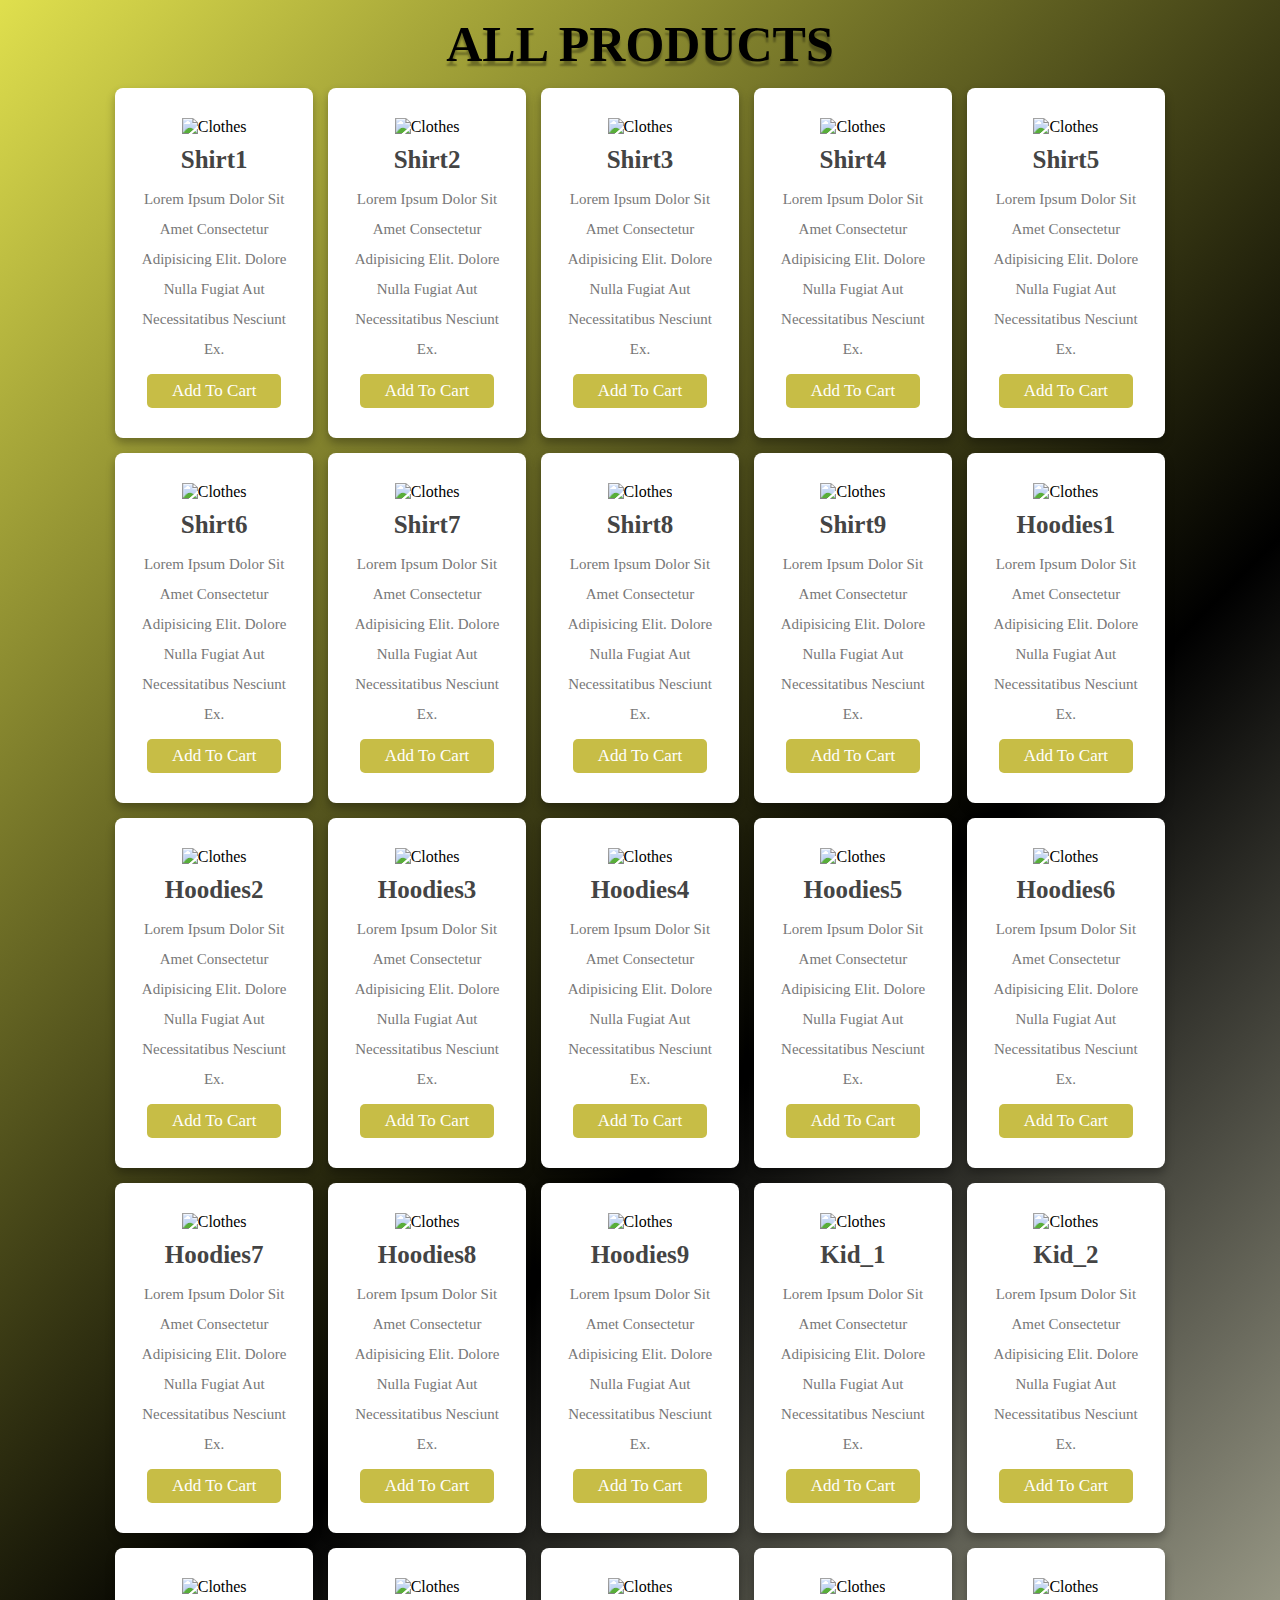
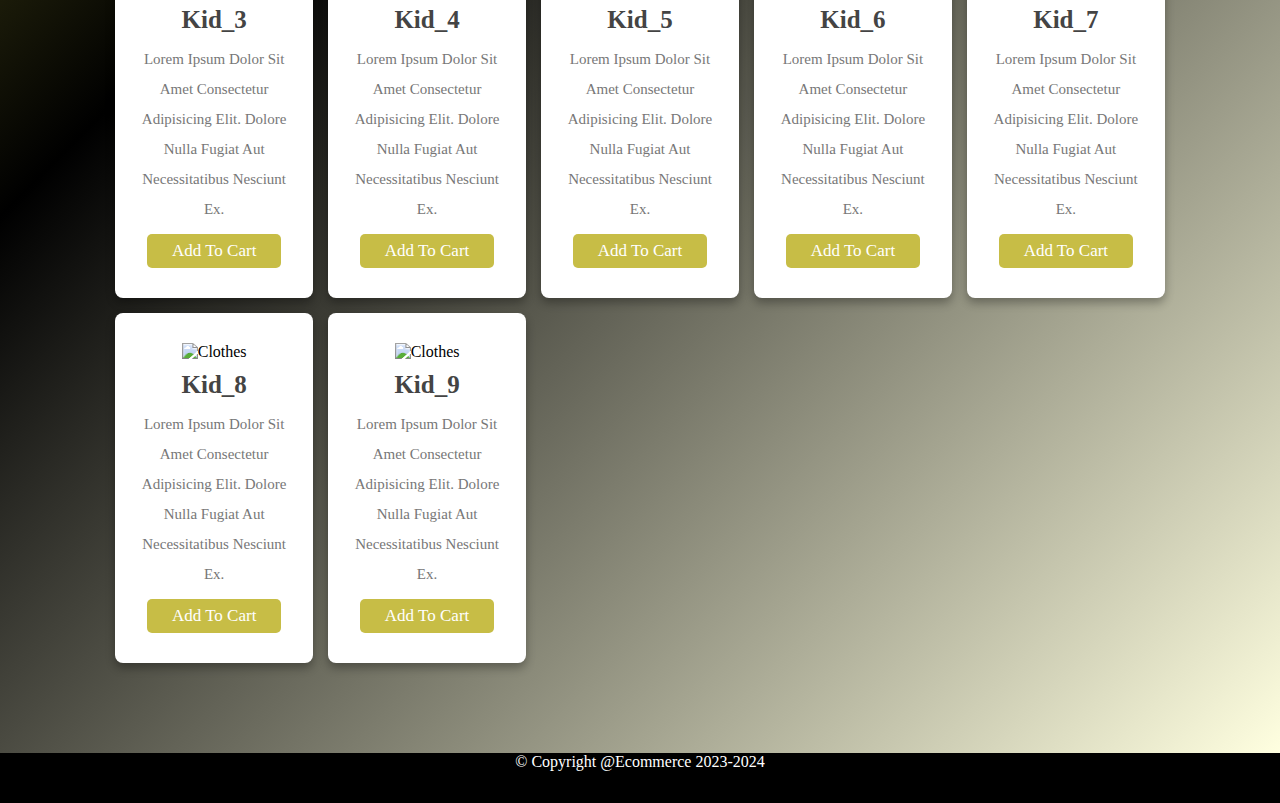
==== 02_allproduct.html @ c49714da "Added All Files" ====
<!DOCTYPE html>
<html lang="en">
<head>
    <!-- required links -->
    <meta charset="UTF-8">
    <meta name="viewport" content="width=device-width, initial-scale=1.0">
    <title>All Products</title>
    <link rel="stylesheet" href="allproduct.css">
</head>
<body>
    <header></header>
    <!-- Creating all products section using Grid -->
    <div class="container">
        <h1 class="heading">all Products</h1>
        <div class="box-container">
            <div class="box">
                <img src="./images/shirt1.jpeg" alt="clothes">
                <h3>shirt1</h3>
                <p>Lorem ipsum dolor sit amet consectetur adipisicing elit. Dolore nulla fugiat aut necessitatibus nesciunt ex.
                </p>
                <a href="#" class="btn">Add to Cart</a>
            </div>
            <div class="box">
                <img src="./images/shirt2.jpeg" alt="clothes">
                <h3>shirt2</h3>
                <p>Lorem ipsum dolor sit amet consectetur adipisicing elit. Dolore nulla fugiat aut necessitatibus nesciunt ex.
                </p>
                <a href="#" class="btn">Add to Cart</a>
            </div>
            <div class="box">
                <img src="./images/shirt3.jpeg" alt="clothes">
                <h3>shirt3</h3>
                <p>Lorem ipsum dolor sit amet consectetur adipisicing elit. Dolore nulla fugiat aut necessitatibus nesciunt ex.
                </p>
                <a href="#" class="btn">Add to Cart</a>
            </div>
            <div class="box">
                <img src="./images/shirt4.jpeg" alt="clothes">
                <h3>shirt4</h3>
                <p>Lorem ipsum dolor sit amet consectetur adipisicing elit. Dolore nulla fugiat aut necessitatibus nesciunt ex.
                </p>
                <a href="#" class="btn">Add to Cart</a>
            </div>
            <div class="box">
                <img src="./images/shirt5.jpeg" alt="clothes">
                <h3>shirt5</h3>
                <p>Lorem ipsum dolor sit amet consectetur adipisicing elit. Dolore nulla fugiat aut necessitatibus nesciunt ex.
                </p>
                <a href="#" class="btn">Add to Cart</a>
            </div>
            <div class="box">
                <img src="./images/shirt6.jpeg" alt="clothes">
                <h3>shirt6</h3>
                <p>Lorem ipsum dolor sit amet consectetur adipisicing elit. Dolore nulla fugiat aut necessitatibus nesciunt ex.
                </p>
                <a href="#" class="btn">Add to Cart</a>
            </div>
            <div class="box">
                <img src="./images/shirt7.jpeg" alt="clothes">
                <h3>shirt7</h3>
                <p>Lorem ipsum dolor sit amet consectetur adipisicing elit. Dolore nulla fugiat aut necessitatibus nesciunt ex.
                </p>
                <a href="#" class="btn">Add to Cart</a>
            </div>
            <div class="box">
                <img src="./images/shirt8.jpeg" alt="clothes">
                <h3>shirt8</h3>
                <p>Lorem ipsum dolor sit amet consectetur adipisicing elit. Dolore nulla fugiat aut necessitatibus nesciunt ex.
                </p>
                <a href="#" class="btn">Add to Cart</a>
            </div>
            <div class="box">
                <img src="./images/shirt9.jpeg" alt="clothes">
                <h3>shirt9</h3>
                <p>Lorem ipsum dolor sit amet consectetur adipisicing elit. Dolore nulla fugiat aut necessitatibus nesciunt ex.
                </p>
                <a href="#" class="btn">Add to Cart</a>
            </div>
            <div class="box">
                <img src="./images/hoodies1.jpeg" alt="clothes">
                <h3>hoodies1</h3>
                <p>Lorem ipsum dolor sit amet consectetur adipisicing elit. Dolore nulla fugiat aut necessitatibus nesciunt ex.
                </p>
                <a href="#" class="btn">Add to Cart</a>
            </div>
            <div class="box">
                <img src="./images/hoodies2.jpeg" alt="clothes">
                <h3>hoodies2</h3>
                <p>Lorem ipsum dolor sit amet consectetur adipisicing elit. Dolore nulla fugiat aut necessitatibus nesciunt ex.
                </p>
                <a href="#" class="btn">Add to Cart</a>
            </div>
            <div class="box">
                <img src="./images/hoodies3.jpeg" alt="clothes">
                <h3>hoodies3</h3>
                <p>Lorem ipsum dolor sit amet consectetur adipisicing elit. Dolore nulla fugiat aut necessitatibus nesciunt ex.
                </p>
                <a href="#" class="btn">Add to Cart</a>
            </div>
            <div class="box">
                <img src="./images/hoodies4.jpeg" alt="clothes">
                <h3>hoodies4</h3>
                <p>Lorem ipsum dolor sit amet consectetur adipisicing elit. Dolore nulla fugiat aut necessitatibus nesciunt ex.
                </p>
                <a href="#" class="btn">Add to Cart</a>
            </div>
            <div class="box">
                <img src="./images/hoodies5.jpeg" alt="clothes">
                <h3>hoodies5</h3>
                <p>Lorem ipsum dolor sit amet consectetur adipisicing elit. Dolore nulla fugiat aut necessitatibus nesciunt ex.
                </p>
                <a href="#" class="btn">Add to Cart</a>
            </div>
            <div class="box">
                <img src="./images/hoodies6.jpeg" alt="clothes">
                <h3>hoodies6</h3>
                <p>Lorem ipsum dolor sit amet consectetur adipisicing elit. Dolore nulla fugiat aut necessitatibus nesciunt ex.
                </p>
                <a href="#" class="btn">Add to Cart</a>
            </div>
            <div class="box">
                <img src="./images/hoodies7.jpeg" alt="clothes">
                <h3>hoodies7</h3>
                <p>Lorem ipsum dolor sit amet consectetur adipisicing elit. Dolore nulla fugiat aut necessitatibus nesciunt ex.
                </p>
                <a href="#" class="btn">Add to Cart</a>
            </div>
            <div class="box">
                <img src="./images/hoodies8.jpeg" alt="clothes">
                <h3>hoodies8</h3>
                <p>Lorem ipsum dolor sit amet consectetur adipisicing elit. Dolore nulla fugiat aut necessitatibus nesciunt ex.
                </p>
                <a href="#" class="btn">Add to Cart</a>
            </div>
            <div class="box">
                <img src="./images/hoodies9.jpeg" alt="clothes">
                <h3>hoodies9</h3>
                <p>Lorem ipsum dolor sit amet consectetur adipisicing elit. Dolore nulla fugiat aut necessitatibus nesciunt ex.
                </p>
                <a href="#" class="btn">Add to Cart</a>
            </div>
            <div class="box">
                <img src="./images/kid_1.jpeg" alt="clothes">
                <h3>kid_1</h3>
                <p>Lorem ipsum dolor sit amet consectetur adipisicing elit. Dolore nulla fugiat aut necessitatibus nesciunt ex.
                </p>
                <a href="#" class="btn">Add to Cart</a>
            </div>
            <div class="box">
                <img src="./images/kid_2.jpeg" alt="clothes">
                <h3>kid_2</h3>
                <p>Lorem ipsum dolor sit amet consectetur adipisicing elit. Dolore nulla fugiat aut necessitatibus nesciunt ex.
                </p>
                <a href="#" class="btn">Add to Cart</a>
            </div>
            <div class="box">
                <img src="./images/kid_3.jpeg" alt="clothes">
                <h3>kid_3</h3>
                <p>Lorem ipsum dolor sit amet consectetur adipisicing elit. Dolore nulla fugiat aut necessitatibus nesciunt ex.
                </p>
                <a href="#" class="btn">Add to Cart</a>
            </div>
            <div class="box">
                <img src="./images/kid_4.jpeg" alt="clothes">
                <h3>kid_4</h3>
                <p>Lorem ipsum dolor sit amet consectetur adipisicing elit. Dolore nulla fugiat aut necessitatibus nesciunt ex.
                </p>
                <a href="#" class="btn">Add to Cart</a>
            </div>
            <div class="box">
                <img src="./images/kid_5.jpeg" alt="clothes">
                <h3>kid_5</h3>
                <p>Lorem ipsum dolor sit amet consectetur adipisicing elit. Dolore nulla fugiat aut necessitatibus nesciunt ex.
                </p>
                <a href="#" class="btn">Add to Cart</a>
            </div>
            <div class="box">
                <img src="./images/kid_6.jpeg" alt="clothes">
                <h3>kid_6</h3>
                <p>Lorem ipsum dolor sit amet consectetur adipisicing elit. Dolore nulla fugiat aut necessitatibus nesciunt ex.
                </p>
                <a href="#" class="btn">Add to Cart</a>
            </div>
            <div class="box">
                <img src="./images/kid_7.jpeg" alt="clothes">
                <h3>kid_7</h3>
                <p>Lorem ipsum dolor sit amet consectetur adipisicing elit. Dolore nulla fugiat aut necessitatibus nesciunt ex.
                </p>
                <a href="#" class="btn">Add to Cart</a>
            </div>
            <div class="box">
                <img src="./images/kid_8.jpeg" alt="clothes">
                <h3>kid_8</h3>
                <p>Lorem ipsum dolor sit amet consectetur adipisicing elit. Dolore nulla fugiat aut necessitatibus nesciunt ex.
                </p>
                <a href="#" class="btn">Add to Cart</a>
            </div>
            <div class="box">
                <img src="./images/kid_9.jpeg" alt="clothes">
                <h3>kid_9</h3>
                <p>Lorem ipsum dolor sit amet consectetur adipisicing elit. Dolore nulla fugiat aut necessitatibus nesciunt ex.
                </p>
                <a href="#" class="btn">Add to Cart</a>
            </div>

        </div>
    </div>
    <footer>
        <p>&copy; Copyright @Ecommerce 2023-2024</p>
    </footer>
</body>
</html>
---- allproduct.css ----
/* Css for all product section which will be responsive for short and medium devices */
*{
    margin: 0;
    padding: 0;
    box-sizing: border-box;
    outline: none;
    text-decoration: none;
    text-transform: capitalize;
    transition: .2s linear;

}

.container{
    background: linear-gradient(135deg,rgba(213, 213, 19, 0.753),black,lightyellow);
    padding: 15px 9%;
    padding-bottom: 90px;
}
.container .heading{
    text-align: center;
    padding-bottom: 15px;
    color: #000;
    text-shadow: 0 5px 2px rgba(0,0,0,.3);
    font-size: 50px;
    text-transform: uppercase;
}
.container .box-container{
    display: grid;
    grid-template-columns: repeat(auto-fit,minmax(170px,1fr));
    gap: 15px; 
}
.container .box-container .box{
    box-shadow: 0 5px 10px rgba(0,0,0,.3);
    border-radius: 8px;
    background: #fff;
    text-align: center;
    padding: 30px 20px;
}
.container .box-container .box img{
    height: 170px;
    width: 150px;

}
.container .box-container .box h3{
    color: #444;
    font-size: 25px;
    padding: 10px 0;
}
.container .box-container .box p{
    color: #777;
    font-size: 15px;
    line-height: 2;
}

.container .box-container .box .btn{
    margin-top: 10px;
    display: inline-block;
    background: #b7a910c5;
    color: #fff;
    font-size: 17px;
    padding: 7px 25px;
    border-radius: 5px;
}
.container .box-container .box .btn:hover{
    letter-spacing: 1px;

}
.container .box-container .box:hover{
    box-shadow: 0 10px 15px rgba(0,0,0,.3);
    transform: scale(1.05);
}
@media (max-width:768px){
    .container{
    padding: 20px;
    }
}

footer > p{
    color: white;
    text-align: center;
}
footer{
    width: 100%;
    height: 50px;
    background-color: black;
    text-align: center;
}
.footer{
    margin-bottom: 20px;
    text-align: center;
}
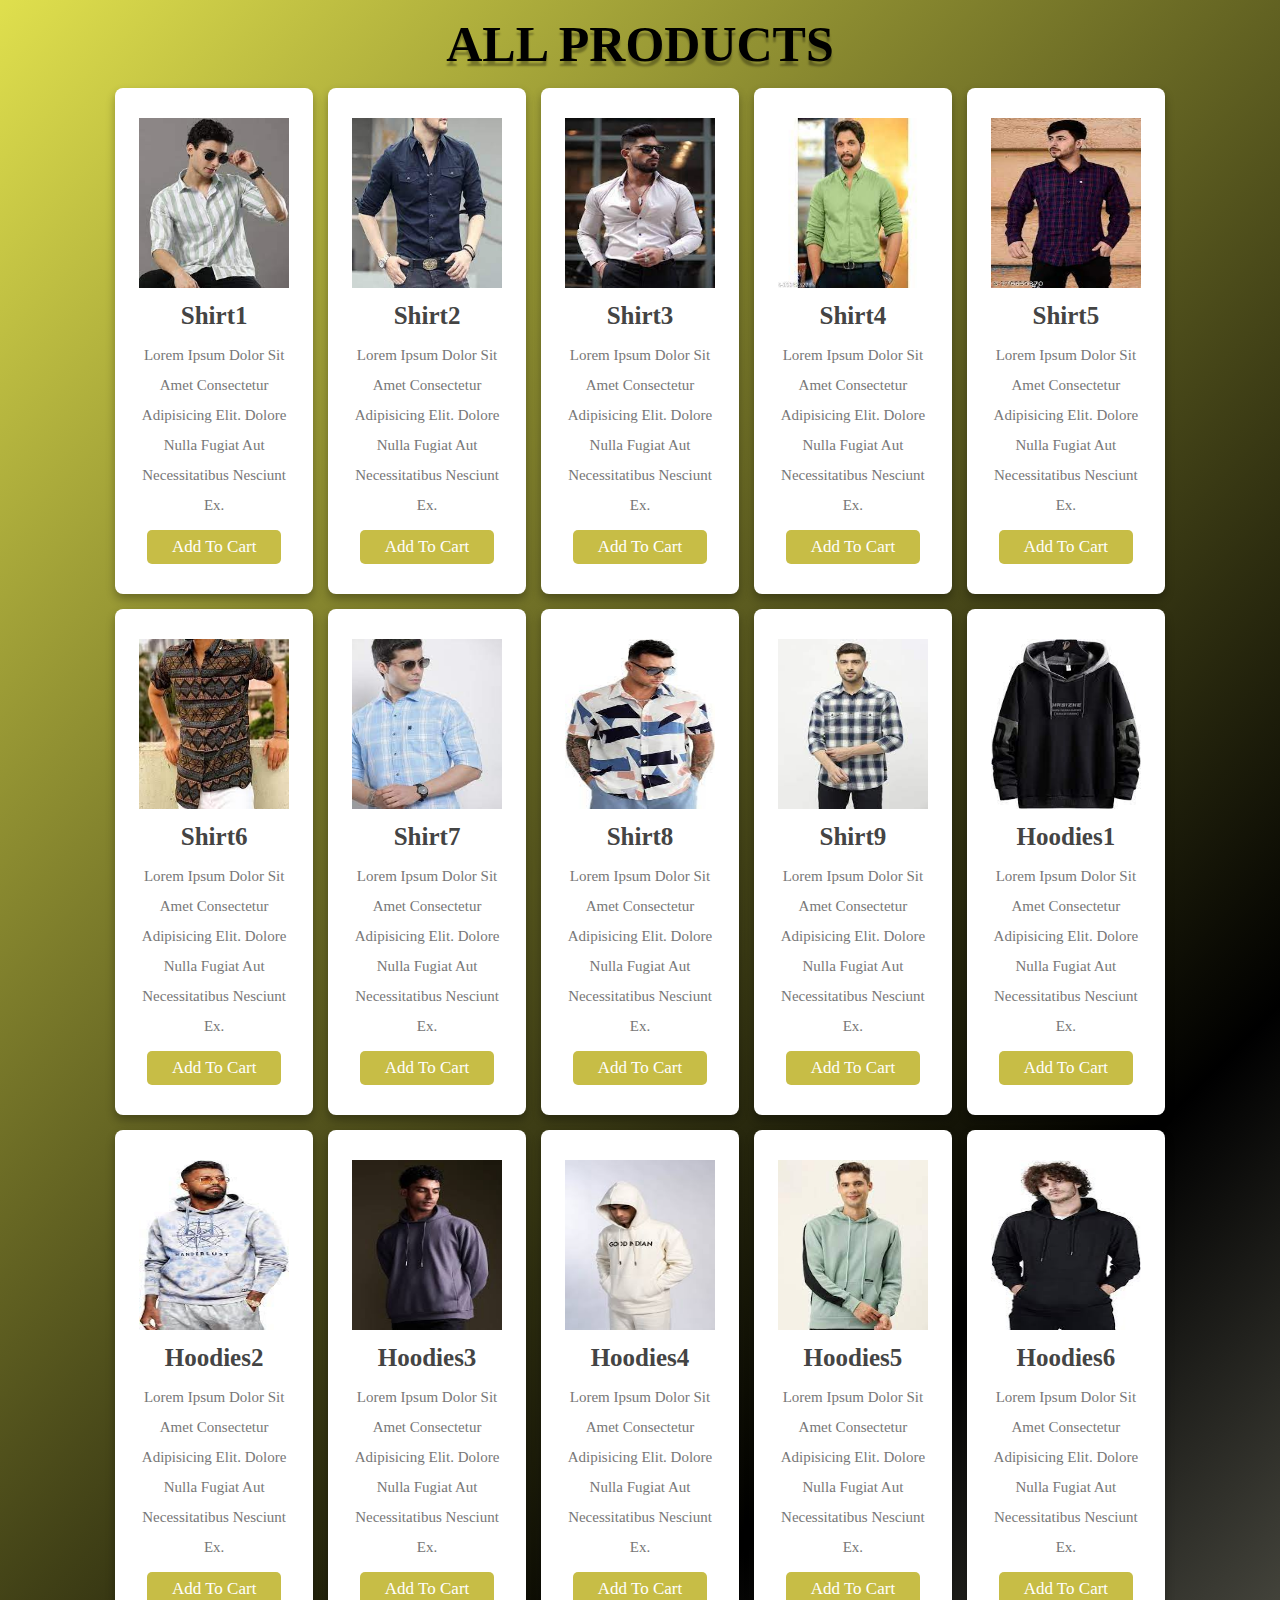
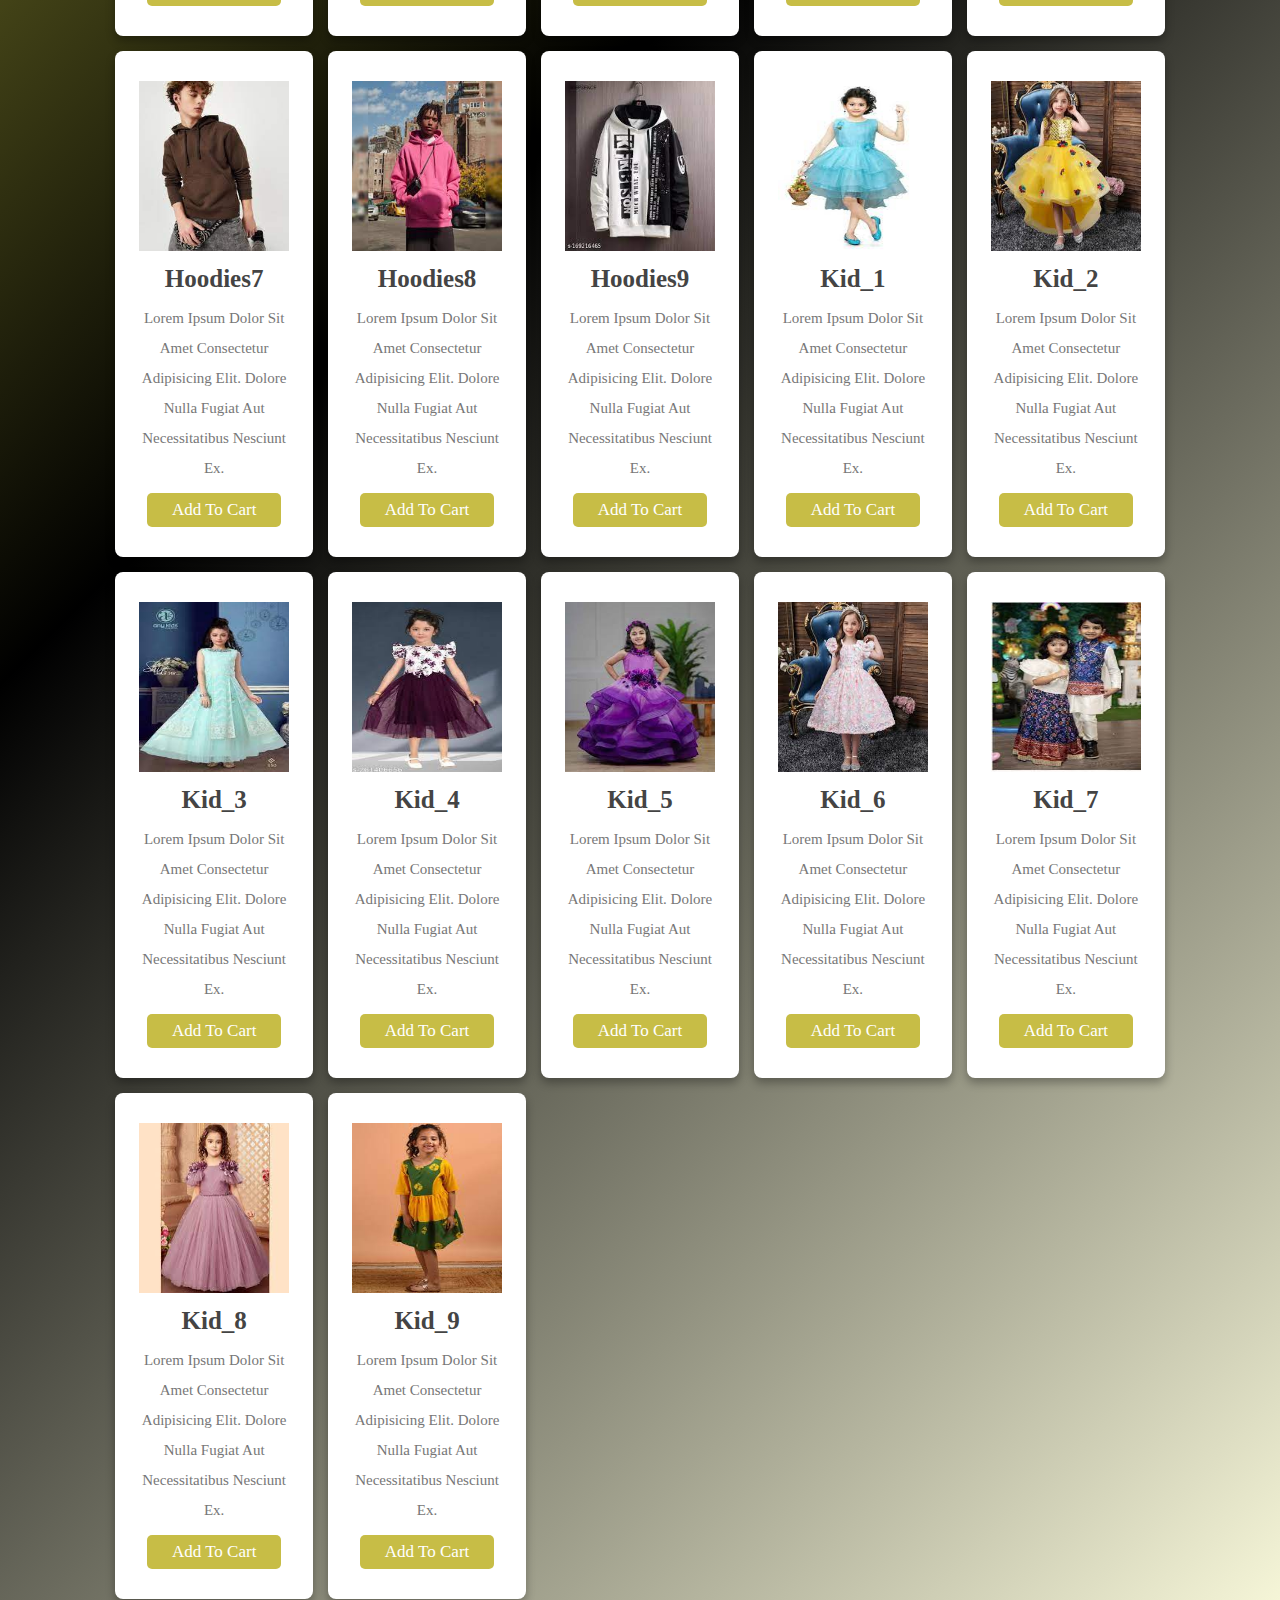
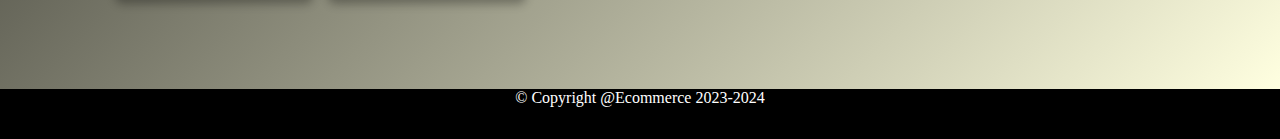
==== commit 18bae717: "Update 02_allproduct.html" ====
--- a/02_allproduct.html
+++ b/02_allproduct.html
@@ -14,189 +14,189 @@
         <h1 class="heading">all Products</h1>
         <div class="box-container">
             <div class="box">
-                <img src="./images/shirt1.jpeg" alt="clothes">
+                <img src="shirt1.jpeg" alt="clothes">
                 <h3>shirt1</h3>
                 <p>Lorem ipsum dolor sit amet consectetur adipisicing elit. Dolore nulla fugiat aut necessitatibus nesciunt ex.
                 </p>
                 <a href="#" class="btn">Add to Cart</a>
             </div>
             <div class="box">
-                <img src="./images/shirt2.jpeg" alt="clothes">
+                <img src="shirt2.jpeg" alt="clothes">
                 <h3>shirt2</h3>
                 <p>Lorem ipsum dolor sit amet consectetur adipisicing elit. Dolore nulla fugiat aut necessitatibus nesciunt ex.
                 </p>
                 <a href="#" class="btn">Add to Cart</a>
             </div>
             <div class="box">
-                <img src="./images/shirt3.jpeg" alt="clothes">
+                <img src="shirt3.jpeg" alt="clothes">
                 <h3>shirt3</h3>
                 <p>Lorem ipsum dolor sit amet consectetur adipisicing elit. Dolore nulla fugiat aut necessitatibus nesciunt ex.
                 </p>
                 <a href="#" class="btn">Add to Cart</a>
             </div>
             <div class="box">
-                <img src="./images/shirt4.jpeg" alt="clothes">
+                <img src="shirt4.jpeg" alt="clothes">
                 <h3>shirt4</h3>
                 <p>Lorem ipsum dolor sit amet consectetur adipisicing elit. Dolore nulla fugiat aut necessitatibus nesciunt ex.
                 </p>
                 <a href="#" class="btn">Add to Cart</a>
             </div>
             <div class="box">
-                <img src="./images/shirt5.jpeg" alt="clothes">
+                <img src="shirt5.jpeg" alt="clothes">
                 <h3>shirt5</h3>
                 <p>Lorem ipsum dolor sit amet consectetur adipisicing elit. Dolore nulla fugiat aut necessitatibus nesciunt ex.
                 </p>
                 <a href="#" class="btn">Add to Cart</a>
             </div>
             <div class="box">
-                <img src="./images/shirt6.jpeg" alt="clothes">
+                <img src="shirt6.jpeg" alt="clothes">
                 <h3>shirt6</h3>
                 <p>Lorem ipsum dolor sit amet consectetur adipisicing elit. Dolore nulla fugiat aut necessitatibus nesciunt ex.
                 </p>
                 <a href="#" class="btn">Add to Cart</a>
             </div>
             <div class="box">
-                <img src="./images/shirt7.jpeg" alt="clothes">
+                <img src="shirt7.jpeg" alt="clothes">
                 <h3>shirt7</h3>
                 <p>Lorem ipsum dolor sit amet consectetur adipisicing elit. Dolore nulla fugiat aut necessitatibus nesciunt ex.
                 </p>
                 <a href="#" class="btn">Add to Cart</a>
             </div>
             <div class="box">
-                <img src="./images/shirt8.jpeg" alt="clothes">
+                <img src="shirt8.jpeg" alt="clothes">
                 <h3>shirt8</h3>
                 <p>Lorem ipsum dolor sit amet consectetur adipisicing elit. Dolore nulla fugiat aut necessitatibus nesciunt ex.
                 </p>
                 <a href="#" class="btn">Add to Cart</a>
             </div>
             <div class="box">
-                <img src="./images/shirt9.jpeg" alt="clothes">
+                <img src="shirt9.jpeg" alt="clothes">
                 <h3>shirt9</h3>
                 <p>Lorem ipsum dolor sit amet consectetur adipisicing elit. Dolore nulla fugiat aut necessitatibus nesciunt ex.
                 </p>
                 <a href="#" class="btn">Add to Cart</a>
             </div>
             <div class="box">
-                <img src="./images/hoodies1.jpeg" alt="clothes">
+                <img src="hoodies1.jpeg" alt="clothes">
                 <h3>hoodies1</h3>
                 <p>Lorem ipsum dolor sit amet consectetur adipisicing elit. Dolore nulla fugiat aut necessitatibus nesciunt ex.
                 </p>
                 <a href="#" class="btn">Add to Cart</a>
             </div>
             <div class="box">
-                <img src="./images/hoodies2.jpeg" alt="clothes">
+                <img src="hoodies2.jpeg" alt="clothes">
                 <h3>hoodies2</h3>
                 <p>Lorem ipsum dolor sit amet consectetur adipisicing elit. Dolore nulla fugiat aut necessitatibus nesciunt ex.
                 </p>
                 <a href="#" class="btn">Add to Cart</a>
             </div>
             <div class="box">
-                <img src="./images/hoodies3.jpeg" alt="clothes">
+                <img src="hoodies3.jpeg" alt="clothes">
                 <h3>hoodies3</h3>
                 <p>Lorem ipsum dolor sit amet consectetur adipisicing elit. Dolore nulla fugiat aut necessitatibus nesciunt ex.
                 </p>
                 <a href="#" class="btn">Add to Cart</a>
             </div>
             <div class="box">
-                <img src="./images/hoodies4.jpeg" alt="clothes">
+                <img src="hoodies4.jpeg" alt="clothes">
                 <h3>hoodies4</h3>
                 <p>Lorem ipsum dolor sit amet consectetur adipisicing elit. Dolore nulla fugiat aut necessitatibus nesciunt ex.
                 </p>
                 <a href="#" class="btn">Add to Cart</a>
             </div>
             <div class="box">
-                <img src="./images/hoodies5.jpeg" alt="clothes">
+                <img src="hoodies5.jpeg" alt="clothes">
                 <h3>hoodies5</h3>
                 <p>Lorem ipsum dolor sit amet consectetur adipisicing elit. Dolore nulla fugiat aut necessitatibus nesciunt ex.
                 </p>
                 <a href="#" class="btn">Add to Cart</a>
             </div>
             <div class="box">
-                <img src="./images/hoodies6.jpeg" alt="clothes">
+                <img src="hoodies6.jpeg" alt="clothes">
                 <h3>hoodies6</h3>
                 <p>Lorem ipsum dolor sit amet consectetur adipisicing elit. Dolore nulla fugiat aut necessitatibus nesciunt ex.
                 </p>
                 <a href="#" class="btn">Add to Cart</a>
             </div>
             <div class="box">
-                <img src="./images/hoodies7.jpeg" alt="clothes">
+                <img src="hoodies7.jpeg" alt="clothes">
                 <h3>hoodies7</h3>
                 <p>Lorem ipsum dolor sit amet consectetur adipisicing elit. Dolore nulla fugiat aut necessitatibus nesciunt ex.
                 </p>
                 <a href="#" class="btn">Add to Cart</a>
             </div>
             <div class="box">
-                <img src="./images/hoodies8.jpeg" alt="clothes">
+                <img src="hoodies8.jpeg" alt="clothes">
                 <h3>hoodies8</h3>
                 <p>Lorem ipsum dolor sit amet consectetur adipisicing elit. Dolore nulla fugiat aut necessitatibus nesciunt ex.
                 </p>
                 <a href="#" class="btn">Add to Cart</a>
             </div>
             <div class="box">
-                <img src="./images/hoodies9.jpeg" alt="clothes">
+                <img src="hoodies9.jpeg" alt="clothes">
                 <h3>hoodies9</h3>
                 <p>Lorem ipsum dolor sit amet consectetur adipisicing elit. Dolore nulla fugiat aut necessitatibus nesciunt ex.
                 </p>
                 <a href="#" class="btn">Add to Cart</a>
             </div>
             <div class="box">
-                <img src="./images/kid_1.jpeg" alt="clothes">
+                <img src="kid_1.jpeg" alt="clothes">
                 <h3>kid_1</h3>
                 <p>Lorem ipsum dolor sit amet consectetur adipisicing elit. Dolore nulla fugiat aut necessitatibus nesciunt ex.
                 </p>
                 <a href="#" class="btn">Add to Cart</a>
             </div>
             <div class="box">
-                <img src="./images/kid_2.jpeg" alt="clothes">
+                <img src="kid_2.jpeg" alt="clothes">
                 <h3>kid_2</h3>
                 <p>Lorem ipsum dolor sit amet consectetur adipisicing elit. Dolore nulla fugiat aut necessitatibus nesciunt ex.
                 </p>
                 <a href="#" class="btn">Add to Cart</a>
             </div>
             <div class="box">
-                <img src="./images/kid_3.jpeg" alt="clothes">
+                <img src="kid_3.jpeg" alt="clothes">
                 <h3>kid_3</h3>
                 <p>Lorem ipsum dolor sit amet consectetur adipisicing elit. Dolore nulla fugiat aut necessitatibus nesciunt ex.
                 </p>
                 <a href="#" class="btn">Add to Cart</a>
             </div>
             <div class="box">
-                <img src="./images/kid_4.jpeg" alt="clothes">
+                <img src="kid_4.jpeg" alt="clothes">
                 <h3>kid_4</h3>
                 <p>Lorem ipsum dolor sit amet consectetur adipisicing elit. Dolore nulla fugiat aut necessitatibus nesciunt ex.
                 </p>
                 <a href="#" class="btn">Add to Cart</a>
             </div>
             <div class="box">
-                <img src="./images/kid_5.jpeg" alt="clothes">
+                <img src="kid_5.jpeg" alt="clothes">
                 <h3>kid_5</h3>
                 <p>Lorem ipsum dolor sit amet consectetur adipisicing elit. Dolore nulla fugiat aut necessitatibus nesciunt ex.
                 </p>
                 <a href="#" class="btn">Add to Cart</a>
             </div>
             <div class="box">
-                <img src="./images/kid_6.jpeg" alt="clothes">
+                <img src="kid_6.jpeg" alt="clothes">
                 <h3>kid_6</h3>
                 <p>Lorem ipsum dolor sit amet consectetur adipisicing elit. Dolore nulla fugiat aut necessitatibus nesciunt ex.
                 </p>
                 <a href="#" class="btn">Add to Cart</a>
             </div>
             <div class="box">
-                <img src="./images/kid_7.jpeg" alt="clothes">
+                <img src="kid_7.jpeg" alt="clothes">
                 <h3>kid_7</h3>
                 <p>Lorem ipsum dolor sit amet consectetur adipisicing elit. Dolore nulla fugiat aut necessitatibus nesciunt ex.
                 </p>
                 <a href="#" class="btn">Add to Cart</a>
             </div>
             <div class="box">
-                <img src="./images/kid_8.jpeg" alt="clothes">
+                <img src="kid_8.jpeg" alt="clothes">
                 <h3>kid_8</h3>
                 <p>Lorem ipsum dolor sit amet consectetur adipisicing elit. Dolore nulla fugiat aut necessitatibus nesciunt ex.
                 </p>
                 <a href="#" class="btn">Add to Cart</a>
             </div>
             <div class="box">
-                <img src="./images/kid_9.jpeg" alt="clothes">
+                <img src="kid_9.jpeg" alt="clothes">
                 <h3>kid_9</h3>
                 <p>Lorem ipsum dolor sit amet consectetur adipisicing elit. Dolore nulla fugiat aut necessitatibus nesciunt ex.
                 </p>
@@ -209,4 +209,4 @@
         <p>&copy; Copyright @Ecommerce 2023-2024</p>
     </footer>
 </body>
-</html>+</html>
